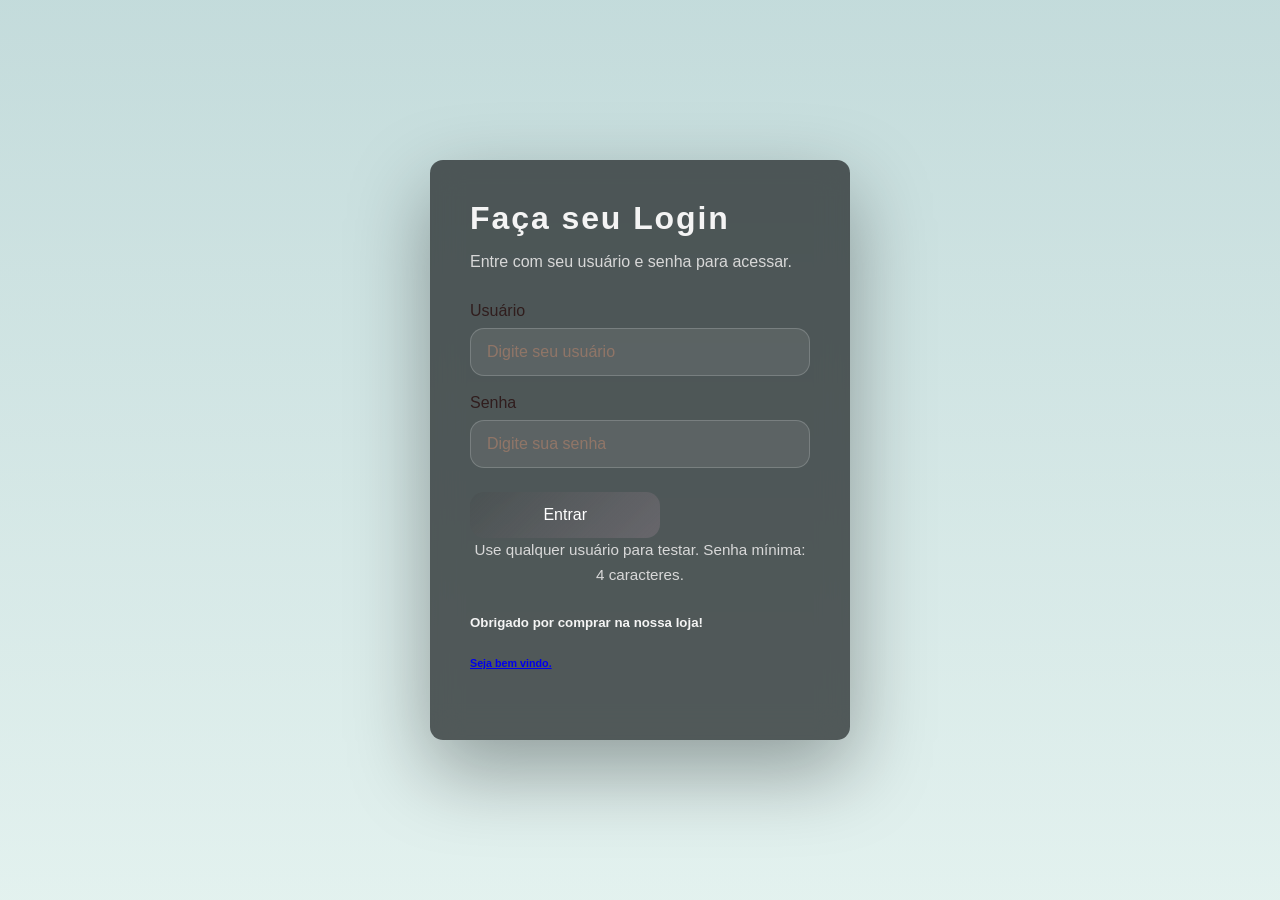
==== dashboard.html @ 7e8b8864 "atualizados sala5" ====
<!doctype html>
<html lang="en">
  <head>
    <meta charset="utf-8">
    <meta name="viewport" content="width=device-width, initial-scale=1">
    <title>Bootstrap w/ Vite</title>
     <!-- Link para o script do dashboard -->
  <script type="module" src="./src/dashboard.js"></script>
</body>
</html>
    
  </head>
  <body>
    <div class="container py-4 px-3 mx-auto">
      <h1>Hello, Bootstrap and Vite!</h1>
      <button class="btn btn-primary">Primary button</button>
    </div>
  </body>
</html>
<html lang="pt-BR">
<head>
  <meta charset="UTF-8">
  <meta name="viewport" content="width=device-width, initial-scale=1.0">
  <title>Dashboard - LocalMarket</title>
  <link rel="stylesheet" href="loja.css">
</head>
<body>
  <div class="login-page">
    <div class="login-card">
      <h1>Bem-vindo(a) à loja</h1>
      <p id="welcomeText">Carregando...</p>
      <button id="btnSair">Sair</button>
    </div>
  </div>
  <script>
    document.addEventListener('DOMContentLoaded', () => {
      const usuario = localStorage.getItem('usuarioLogado');
      if (!usuario) {
        window.location.href = 'index.html';
        return;
      }

      document.getElementById('welcomeText').textContent = `Olá, ${usuario}! Você está logado.`;
      document.getElementById('btnSair').addEventListener('click', () => {
        localStorage.removeItem('usuarioLogado');
        window.location.href = 'index.html';
      });
    });
    document.addEventListener('DOMContentLoaded', () => {
  // 1. Busca o nome do usuário que você salvou no login
  const usuarioLogado = localStorage.getItem('usuarioLogado');

  // 2. Segurança básica: se não houver usuário logado, manda de volta para o login
  if (!usuarioLogado) {
    window.location.href = 'index.html'; // Altere para o nome da sua página de login
    return;
  }

  // 3. Seleciona o elemento HTML e injeta o nome do usuário nele
  const nomeUsuarioSpan = document.getElementById('nomeUsuario');
  if (nomeUsuarioSpan) {
    nomeUsuarioSpan.textContent = usuarioLogado;
  }

  // 4. Configura o botão de "Sair" (Logout)
  const btnSair = document.getElementById('btnSair');
  if (btnSair) {
    btnSair.addEventListener('click', () => {
      localStorage.removeItem('usuarioLogado'); // Apaga o login
      window.location.href = 'index.html'; // Redireciona
    });
  }
});

  </script>
</body>
</html>
---- loja.css ----
/* Estilo de fundo e layout de login */
* {
  box-sizing: border-box;
}
html,
body {
  margin: 0;
  min-height: 100%;
  font-family: "Inter", "Segoe UI", Roboto, sans-serif;
  color: #f4f4f4;
  background: linear-gradient(180deg, rgba(190, 216, 216, 0.705), rgba(224, 240, 237, 0.7)),
    url("assets/foto/louis-vuitton-perfume-imagination--LP0219_PM1_Interior view.avif") center/cover no-repeat fixed;
}
body {
  display: flex;
  min-height: 100vh;
}
.login-page {
  display: flex;
  align-items: center;
  justify-content: center;
  width: 100%;
  padding: 25px 23px;
}
.login-card {
  width: 100%;
  max-width: 420px;
  padding: 40px;
  border-radius: 13px;
  background: rgba(34, 39, 41, 0.75);
  box-shadow: 0 30px 80px rgba(4, 5, 5, 0.35);
  backdrop-filter: blur(15px);
}
.login-card h1 {
  margin: 0 0 12px;
  font-size: clamp(2rem, 2.2vw, 2.4rem);
  letter-spacing: 0.06em;
}
.login-card p {
  margin: 0 0 28px;
  color: #d8d8d8;
  line-height: 1.6;
}
.form-group {
  display: flex;
  flex-direction: column;
  gap: 8px;
  margin-bottom: 18px;
}
label {
  font-weight: 300;
  color: #301d1d;
}
input {
  width: 100%;
  padding: 14px 16px;
  border-radius: 14px;
  border: 1px solid rgba(255, 255, 255, 0.18);
  background: rgba(255, 255, 255, 0.08);
  color: #fff;
  font-size: 1rem;
}
input::placeholder {
  color: rgba(156, 121, 105, 0.822);
}
button {
  width: 56%;
  padding: 14px 18px;
  margin-top: 6px;
  border: none;
  border-radius: 14px;
  background: linear-gradient(135deg, #3d40413a, #67666b);
  color: #fff;
  font-size: 1rem;
  font-weight: 23400;
  cursor: pointer;
  transition: transform 0.2s ease, box-shadow 0.2s ease, opacity 0.2s ease;
}
button:hover {
  transform: translateY(-1px);
  box-shadow: 0 16px 28px rgba(134, 123, 120, 0.74);
}
.login-hint {
  margin-top: 25px;
  text-align: center;
  color: #5d879b;
  font-size: 0.95rem;
}
@media (max-width: 510px) {
  .login-card {
    padding: 24px;
    border-radius: 22px;
  }
  .login-page {
    padding: 25px 23px;
  }
  
}
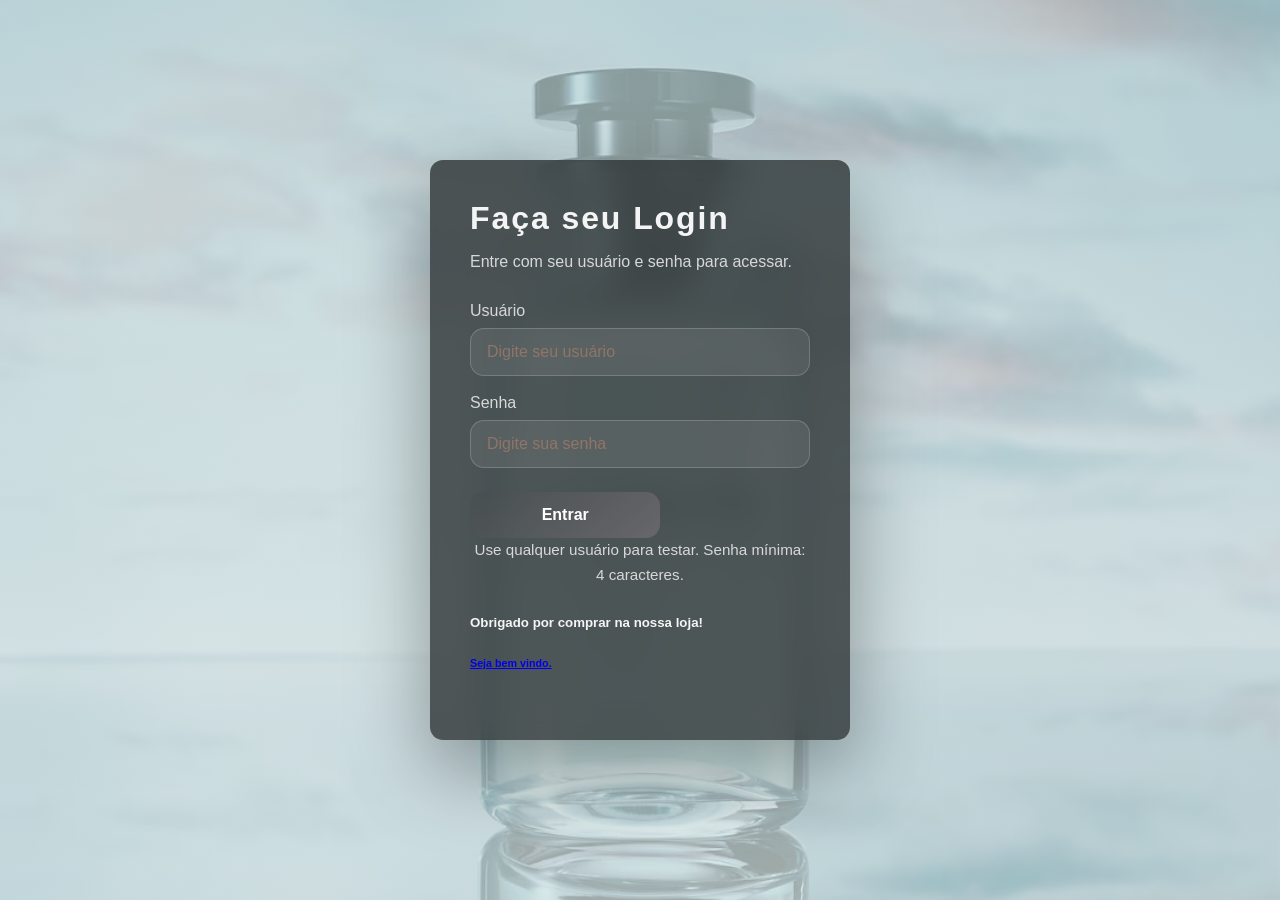
==== commit e2640a13: "5" ====
--- a/dashboard.html
+++ b/dashboard.html
@@ -3,7 +3,7 @@
   <head>
     <meta charset="utf-8">
     <meta name="viewport" content="width=device-width, initial-scale=1">
-    <title>Bootstrap w/ Vite</title>
+    <title>Loja online</title>
      <!-- Link para o script do dashboard -->
   <script type="module" src="./src/dashboard.js"></script>
 </body>
@@ -12,7 +12,7 @@
   </head>
   <body>
     <div class="container py-4 px-3 mx-auto">
-      <h1>Hello, Bootstrap and Vite!</h1>
+      <h1>Sair</h1>
       <button class="btn btn-primary">Primary button</button>
     </div>
   </body>
@@ -48,7 +48,7 @@
     });
     document.addEventListener('DOMContentLoaded', () => {
   // 1. Busca o nome do usuário que você salvou no login
-  const usuarioLogado = localStorage.getItem('usuarioLogado');
+  const usuarioLogado = localStorage.getItem('usuarioLogado com susesso!');
 
   // 2. Segurança básica: se não houver usuário logado, manda de volta para o login
   if (!usuarioLogado) {
@@ -67,11 +67,11 @@
   if (btnSair) {
     btnSair.addEventListener('click', () => {
       localStorage.removeItem('usuarioLogado'); // Apaga o login
-      window.location.href = 'index.html'; // Redireciona
+      window.location.href = 'index.html'; // Redireciona para o portal com cor.
     });
   }
 });
-
-  </script>
+// Escript é o js caminhopara usuario.
+  </script>  
 </body>
 </html>
--- a/loja.css
+++ b/loja.css
@@ -9,7 +9,7 @@
   font-family: "Inter", "Segoe UI", Roboto, sans-serif;
   color: #f4f4f4;
   background: linear-gradient(180deg, rgba(190, 216, 216, 0.705), rgba(224, 240, 237, 0.7)),
-    url("assets/foto/louis-vuitton-perfume-imagination--LP0219_PM1_Interior view.avif") center/cover no-repeat fixed;
+    url("louis-vuitton-perfume-imagination--LP0219_PM1_Interior view.avif") center/cover no-repeat fixed;
 }
 body {
   display: flex;
@@ -49,7 +49,7 @@
 }
 label {
   font-weight: 300;
-  color: #301d1d;
+  color: #d8d8d8;
 }
 input {
   width: 100%;
@@ -72,7 +72,7 @@
   background: linear-gradient(135deg, #3d40413a, #67666b);
   color: #fff;
   font-size: 1rem;
-  font-weight: 23400;
+  font-weight: 600;
   cursor: pointer;
   transition: transform 0.2s ease, box-shadow 0.2s ease, opacity 0.2s ease;
 }
@@ -96,4 +96,7 @@
   }
   
 }
+/* cleaned stray rules */
 
+
+
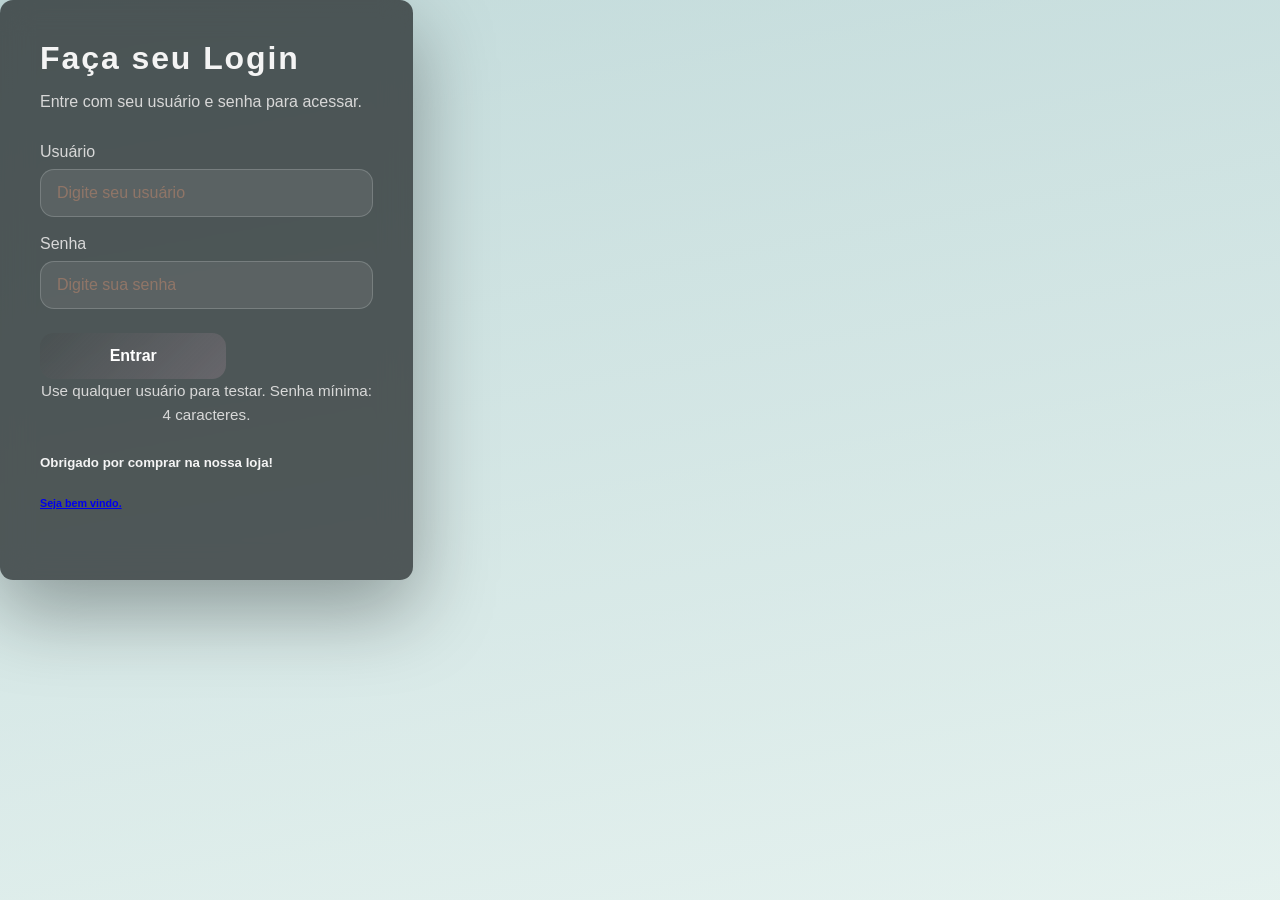
==== commit 99bdd679: "lojaperfume sala5" ====
--- a/dashboard.html
+++ b/dashboard.html
@@ -13,7 +13,7 @@
   <body>
     <div class="container py-4 px-3 mx-auto">
       <h1>Sair</h1>
-      <button class="btn btn-primary">Primary button</button>
+      
     </div>
   </body>
 </html>
@@ -61,6 +61,7 @@
   if (nomeUsuarioSpan) {
     nomeUsuarioSpan.textContent = usuarioLogado;
   }
+    
 
   // 4. Configura o botão de "Sair" (Logout)
   const btnSair = document.getElementById('btnSair');
--- a/loja.css
+++ b/loja.css
@@ -8,23 +8,34 @@
   min-height: 100%;
   font-family: "Inter", "Segoe UI", Roboto, sans-serif;
   color: #f4f4f4;
-  background: linear-gradient(180deg, rgba(190, 216, 216, 0.705), rgba(224, 240, 237, 0.7)),
-    url("louis-vuitton-perfume-imagination--LP0219_PM1_Interior view.avif") center/cover no-repeat fixed;
+  background: linear-gradient(170deg, rgba(190, 216, 216, 0.705), rgba(226, 240, 237, 0.7)),
+    url("https://www.sephora.com.br/dw/image/v2/BFJC_PRD/on/demandware.static/-/Sites-masterCatalog_Sephora/pt_BR/dw529cf3bb/images/hi-res-BR/Frag/2026/Rabanne/Invictus%20elixir%20parfum/3349668664733-2.png?sw=556&sh=680&sm=fit") center/cover no-repeat fixed;
 }
 body {
   display: flex;
   min-height: 100vh;
 }
 .login-page {
+
+  .login-page {
   display: flex;
-  align-items: center;
-  justify-content: center;
+  flex-direction: row; /* Garante que os itens fiquem lado a lado */
+  align-items: center; /* Alinha verticalmente ao centro */
+  justify-content: center; /* Alinha horizontalmente ao centro */
   width: 100%;
   padding: 25px 23px;
+  gap: 15px; /* Cria um espaço opcional de 15px entre os itens */
+}
+
+  
+  
+
+  
+  
 }
 .login-card {
   width: 100%;
-  max-width: 420px;
+  max-width: 413px;
   padding: 40px;
   border-radius: 13px;
   background: rgba(34, 39, 41, 0.75);
